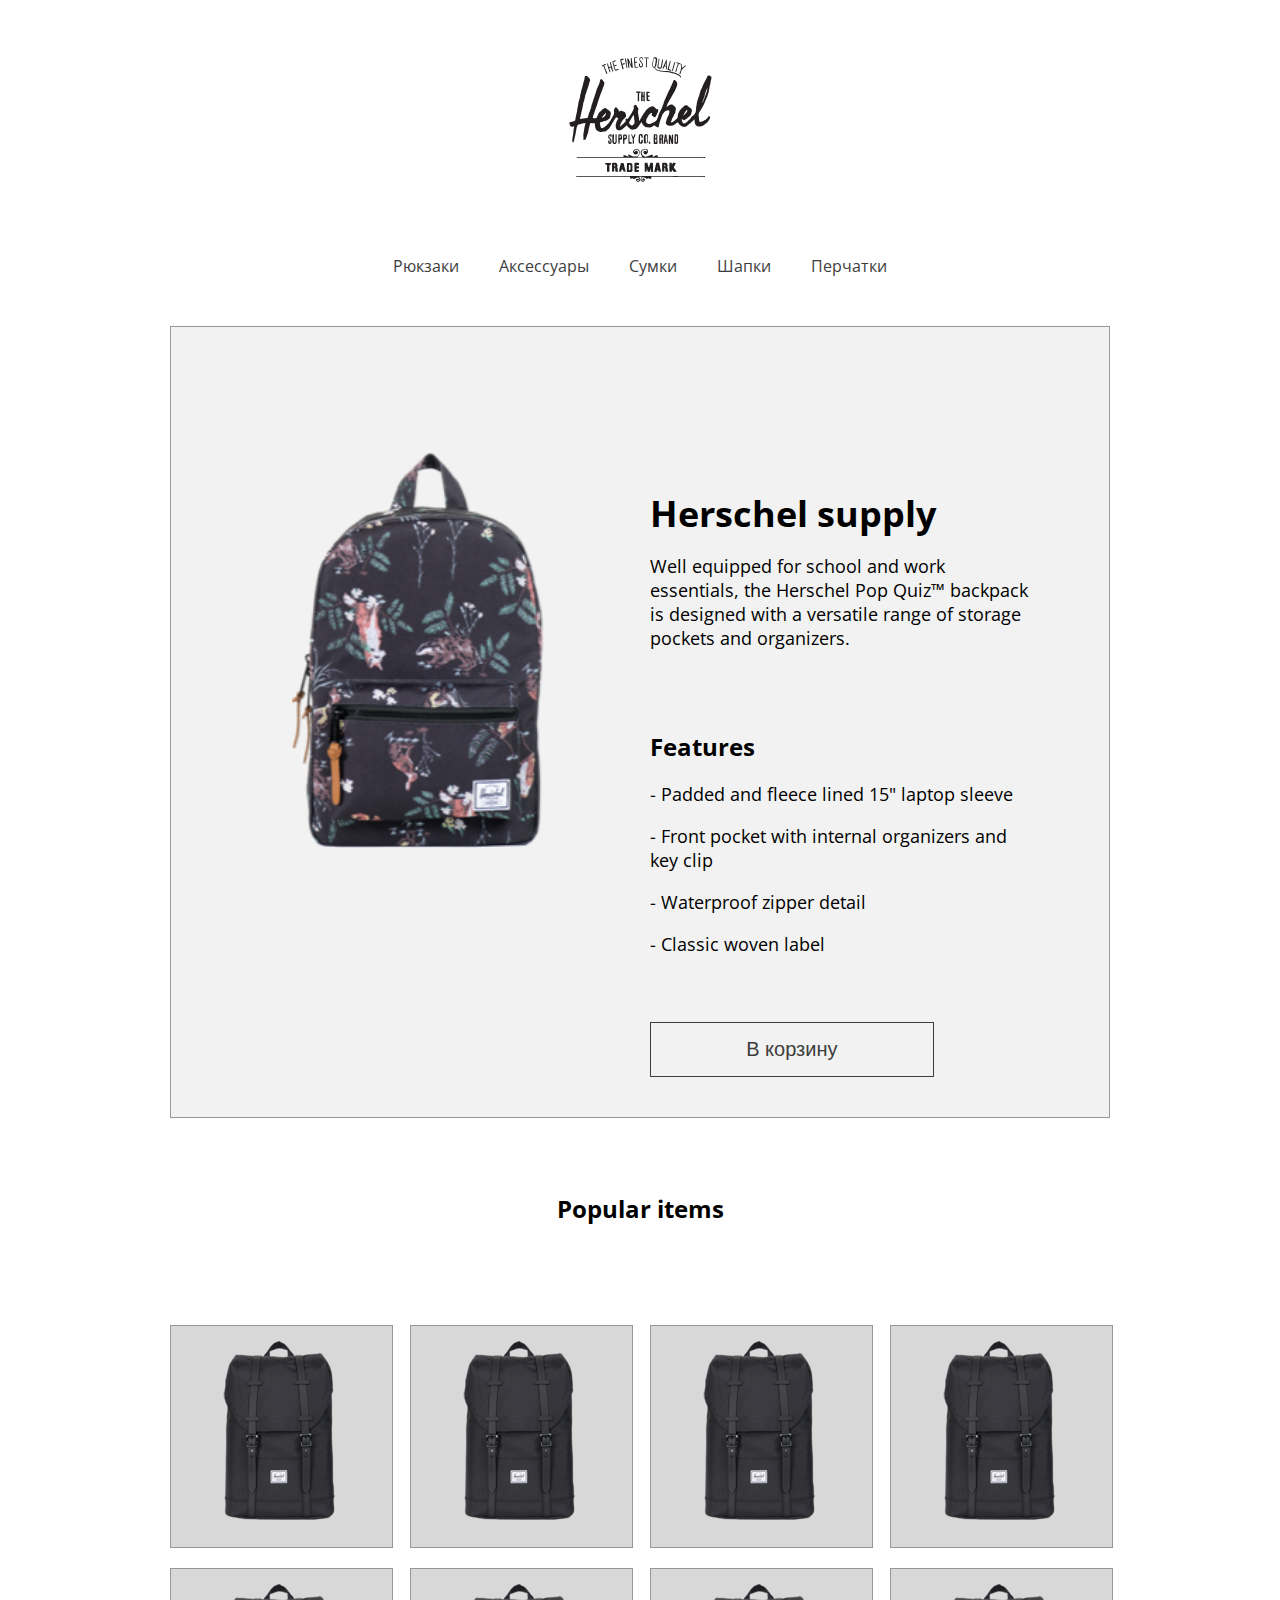
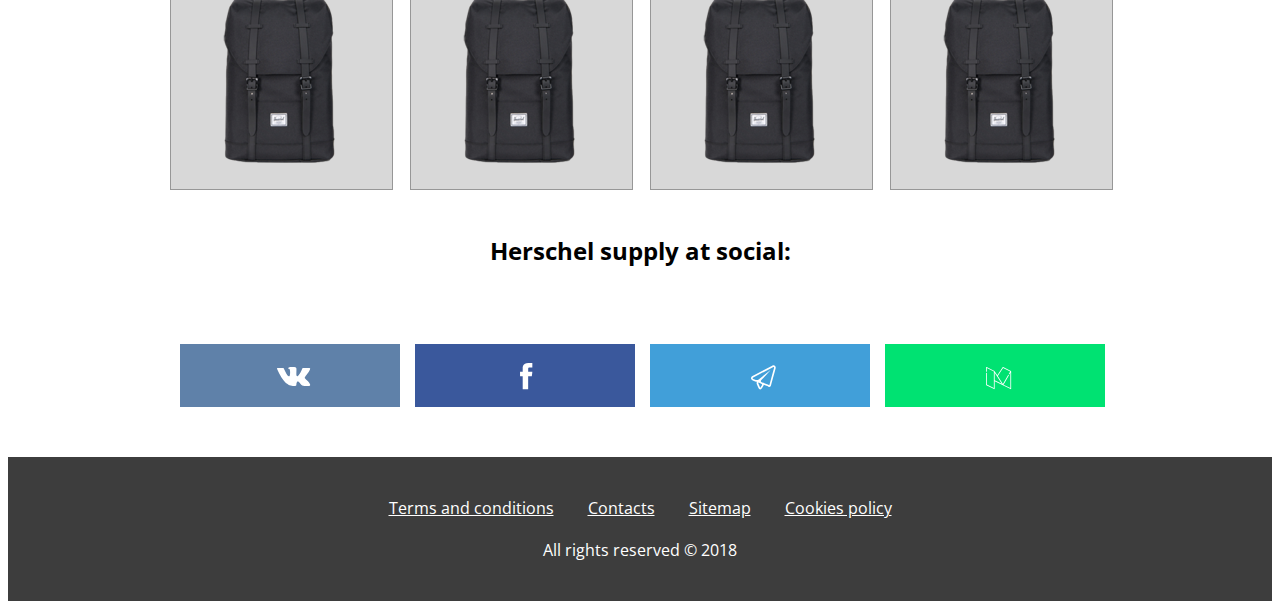
==== item.html @ 399c1b79 "nextSite" ====
<!DOCTYPE html>
<html>
	<head>
      <meta charset="utf-8">
      <meta name="viewport" content="width=device-width, initial-scale=1">
      <link rel="stylesheet" type="text/css" href="styles/container.css">
      <link rel="stylesheet" type="text/css" href="styles/item_contain.css">
      <link href="https://fonts.googleapis.com/css?family=Open+Sans:400,700" rel="stylesheet">
      <title>Заголовок страницы</title>
	</head>
	<body>
		<header>
			<div class="container">
	       		<div class="col-12 justify-center header-logo-col">
		           		<a href="item.html">

		            	<img src="images/herschel-logo.svg">
		           		</a>
	       		</div>
	       		<div class="col-12 justify-center">
	       			<nav>
     					<a href="#">Рюкзаки</a>
     					<a href="#">Аксессуары</a>
     					<a href="#">Сумки</a>
     					<a href="#">Шапки</a>
     					<a href="#">Перчатки</a>
   					</nav>
				</div>
   			</div>
		</header>
		<main>
			<section>
	  			<div class="container">
			    	<section class="main-item">
				      		<div class="main-item-container">
				      			<div class="row">
						      		<div class = "col-6 col-xs-12">
						       			<img class="main-item-img" src="images/header-img.png">
					       			</div>
					       			<div class = "col-6 col-xs-12">
					       				<div class = "main-item-right">
					       					<p class = "main-item-name">Herschel supply</p>
						       				<p class = "card-description">Well equipped for school and work essentials, the Herschel Pop Quiz™ backpack is designed with a versatile range of storage pockets and organizers.</p>
						       				<p class = "main-item-name-last">Features </p>
						       				<div class = "card-last-container">
							       				<p class = "card-last">- Padded and fleece lined 15" laptop sleeve</p>
							       				<p class = "card-last">- Front pocket with internal organizers and key clip</p>
												<p class = "card-last">- Waterproof zipper detail</p>
												<p class = "card-last">- Classic woven label</p>
											</div>
										<button class="main-item-btn">
				        					В корзину
				      					</button>
						       			</div>
					       			</div>
			     				</div>
			     			</div>
			     	</section>
		       	</div>
       		</section>
       		<div class = "col-12 justify-center ">
       		<p class = "pop-items"> Popular items </p>
       		</div>
       		<div class = "container">
	  				<div class="row">
	    				<div class = "col-xs-12 col-sm-6 col-3">
							<div class = "little-contain justify-center">
								<img src="images/4.png" height="179" width="112">
							</div>
	    				</div>
	    				<div class = " col-xs-12 col-sm-6 col-3">
							<div class = "little-contain justify-center">
								<img src="images/4.png" height="179" width="112">
							</div>
	    				</div>
	    				<div class = " col-xs-12 col-sm-6 col-3">
							<div class = "little-contain justify-center">
								<img src="images/4.png" height="179" width="112">
							</div>
	    				</div>
	    				<div class = " col-xs-12 col-sm-6 col-3">
							<div class = "little-contain justify-center">
								<img src="images/4.png" height="179" width="112">
							</div>
	    				</div>
	    				<div class = " col-xs-12 col-sm-6 col-3">
							<div class = "little-contain justify-center">
								<img src="images/4.png" height="179" width="112">
							</div>
	    				</div>
	    				<div class = " col-xs-12 col-sm-6 col-3">
							<div class = "little-contain justify-center">
								<img src="images/4.png" height="179" width="112">
							</div>
	    				</div>
	    				<div class = " col-xs-12 col-sm-6 col-3">
							<div class = "little-contain justify-center">
								<img src="images/4.png" height="179" width="112">
							</div>
	    				</div>
	    				<div class = "col-xs-12 col-sm-6 col-3">
							<div class = "little-contain justify-center">
								<img src="images/4.png" height="179" width="112">
							</div>
	    				</div>	
	    			</div>
	    	</div>
	    	<div class = "col-12 justify-center ">
	    	<p class = "main-item-name-last"> Herschel supply at social:</p>
	    	</div>
	    	<div class = "container">
	  				<div class = "align">
	  				<div class = "col-3 col-xs-12 col-sm-6 ">
		  				<button class="vk">
					      	<img src="images/about-vk.svg">
					    </button>
					</div>
					<div class = "col-3 col-xs-12 col-sm-6 ">
		  				<button class="fb justify-center">
					      	<img src="images/about-fb.svg">
					    </button>
					</div>
					<div class = "col-3 col-xs-12 col-sm-6 ">
		  				<button class="tg">
					      	<img src="images/about-tg.svg">
					    </button>
					</div>
					<div class = "col-3 col-xs-12 col-sm-6 ">
		  				<button class="md">
					      	<img src="images/about-md.svg">
					    </button>
	  				</div>	
	    	</div>
	    	</div>
		<footer>
 			<div class="footer-links">
			   <a href="#">Terms and conditions</a>
			   <a href="#">Contacts</a>
			   <a href="#">Sitemap</a>
			   <a href="#">Cookies policy</a>
 			</div>
 			<span>All rights reserved © 2018</span>
		</footer>
	</body>
</html>
---- styles/container.css ----
.container {
  max-width: 940px;
  margin: 0 auto;
}

.row {
  display: flex;
  flex-wrap: wrap;
  margin-left: -10px;
  margin-right: -10px;
}

.col-1 {
  width: 8.333333%;
}

.col-2 {
  width: 16.666667%;
}

.col-3 {
  width: 25%;
}

.col-4 {
  width: 33.333333%;
}

.col-5 {
  width: 41.666667%;
}

.col-6 {
  width: 50%;
}

.col-7 {
  width: 58.333333%;
}

.col-8 {
  width: 66.666667%;
}

.col-9 {
  width: 75%;
}

.col-10 {
  width: 83.333333%;
}

.col-11 {
  width: 91.666667%;
}

.col-12 {
  width: 100%;
}

.col-1, .col-2, .col-3, .col-4, .col-5, .col-6, .col-7, .col-8, .col-9, .col-10, .col-11, .col-12  {
  display: flex;
  padding-left: 10px;
  padding-right: 10px;
  box-sizing: border-box;
}

header {
   padding-top: 49px;
   margin-bottom: 49px;
}
.justify-center {
   justify-content: center;
}

header nav a {
   color: #3d3d3d;
   text-decoration: none;
   margin-right: 36px;
}

header nav a:last-child {
  margin-right: 0;
}

.header-logo-col {
  margin-bottom: 51pt;
}

body {
  font-family: 'Open Sans', sans-serif;
}

.main-item {
  display: flex;
  flex-direction: column;
  background-color: #f2f2f2;
  border: 1px solid #979797;
  padding-top: 50px;
  padding-bottom: 40px;
  margin-bottom: 50px
}
.main-item-container {
  display: flex;
  flex-direction: column;
  align-items: center;
}
.main-item-img {
  width: 183px;
  height: 284px;
  margin-bottom: 36px;
}
.main-item-heading {
  font-size: 36px;
  color: #3d3d3d;
  text-transform: uppercase;
  margin-bottom: 8px;
}
.main-item-price {
  font-size: 20px;
  color: #797979;
  text-transform: uppercase;
  margin-bottom: 35px;
}

.main-item-btn {
  width: 100%;
  border: 1px solid #3d3d3d;
  padding: 15px 0;
  text-align: center;
  background-color: #f2f2f2;
  color: #3d3d3d;
  font-size: 20px;
}

.main-item-btn:hover {
  cursor: pointer;
}

.main-item-btn-dark {
  background-color: #3d3d3d;
  border: solid 1px #979797;
  color: #b9b9b9;
}

.card {
  display: flex;
  width: 100%;
  flex-direction: column;
  border: 1px solid #979797;
  padding: 22px;
  margin-bottom: 20px;
  transition: 0.3s;
}

.card:hover {
  box-shadow: 0 22px 43px rgba(0,0,0,0.15);
  transition: 0.3s;
  transform: translateY(-5px);
  cursor: pointer;
}

.card-img {
  width: 138px;
  height: 200px;
  margin-bottom: 30px;
  display: flex;
  align-self: center;
}
.card-heading {
  font-size: 16px;
  color: #3d3d3d;
  margin-bottom: 20px;
}
.card-description {
  color: #878787;
  line-height: normal;
}
.card-price {
  font-size: 18px;
  font-weight: bold;
}

/* .two-main-item {
  text-align: center;
  margin-left: 480px;
  margin-right: 480px;
}*/

footer {
  display: flex;
  flex-direction: column;
  align-items: center;
  background-color: #3d3d3d;
  padding: 40px 0;
  color: #ffffff;
}
.footer-links {
  margin-bottom: 20px;
}
.footer-links a {
  color: #ffffff;
  margin-right: 30px;
}
.footer-links a:last-child {
  margin-right: 0;
}

@media(min-width: 768px) and (max-width: 990px) {

.main-item-sm-btn {
    width: 100%;
    border: 1px solid #3d3d3d;
    padding: 15px 0;
    text-align: center;
    background-color: #f2f2f2;
    color: #3d3d3d;
    font-size: 18px;
  }

  .main-item-sm-btn-dark {
  background-color: #3d3d3d;
  border: solid 1px #979797;
  color: #b9b9b9;
}

  .col-sm-1 {
    width: 8.333333%;
  }

  .col-sm-2 {
    width: 16.666667%;
  }

  .col-sm-3 {
    width: 25%;
  }

  .col-sm-4 {
    width: 33.333333%;
  }

  .col-sm-5 {
    width: 41.666667%;
  }

  .col-sm-6 {
    width: 50%;
  }

  .col-sm-7 {
    width: 58.333333%;
  }

  .col-sm-8 {
    width: 66.666667%;
  }

  .col-sm-9 {
    width: 75%;
  }

  .col-sm-10 {
    width: 83.333333%;
  }

  .col-sm-11 {
    width: 91.666667%;
  }

  .col-sm-12 {
    width: 100%;
  }
}

@media(max-width: 768px) {

   .main-item-xc-btn {
    width: 100%;
    border: 1px solid #3d3d3d;
    padding: 10px 0;
    text-align: center;
    background-color: #f2f2f2;
    color: #3d3d3d;
    font-size: 14px;
  }

  .main-item-xc-btn-dark {
  background-color: #3d3d3d;
  border: solid 1px #979797;
  color: #b9b9b9;
}

  header nav {
    display: flex;
    flex-direction: column;
  }

  header nav a {
    margin-bottom: 10px;
  }
  .footer-links {
    display: flex;
    flex-direction: column;
  }
  .footer-links a {
    margin-bottom: 10px;
  }

   .col-xs-1 {
    width: 8.333333%;
  }

  .col-xs-2 {
    width: 16.666667%;
  }

  .col-xs-3 {
    width: 25%;
  }

  .col-xs-4 {
    width: 33.333333%;
  }

  .col-xs-5 {
    width: 41.666667%;
  }

  .col-xs-6 {
    width: 50%;
  }

  .col-xs-7 {
    width: 58.333333%;
  }

  .col-xs-8 {
    width: 66.666667%;
  }

  .col-xs-9 {
    width: 75%;
  }

  .col-xs-10 {
    width: 83.333333%;
  }

  .col-xs-11 {
    width: 91.666667%;
  }

  .col-xs-12 {
    width: 100%;
  }
}

@media(max-width: 990px) {
  .container {
    padding: 10px;
  }
}
---- styles/item_contain.css ----
.container {
  max-width: 940px;
  margin: 0 auto;
}

.row {
  display: flex;
  flex-wrap: wrap; 
  margin-top: 76px;
}

.col-1 {
  width: 8.333333%;
}

.col-2 {
  width: 16.666667%;
}

.col-3 {
  width: 25%;
}

.col-4 {
  width: 33.333333%;
}

.col-5 {
  width: 41.666667%;
}

.col-6 {
  width: 50%;
}
.col-7 {
  width: 58.333333%;
}

.col-8 {
  width: 66.666667%;
}

.col-9 {
  width: 75%;
}

.col-10 {
  width: 83.333333%;
}

.col-11 {
  width: 91.666667%;
}

.col-12 {
  width: 100%;
}

.col-1, .col-2, .col-3, .col-4, .col-5, .col-6, .col-7, .col-8, .col-9, .col-10, .col-11, .col-12  {
  display: flex;
  padding-left: 10px;
  padding-right: 10px;
  box-sizing: border-box;
}

header {
   padding-top: 49px;
   margin-bottom: 49px;
}
.justify-center {
   justify-content: center;
}

header nav a {
   color: #3d3d3d;
   text-decoration: none;
   margin-right: 36px;
}

header nav a:last-child {
  margin-right: 0;
}

.header-logo-col {
  margin-bottom: 51pt;
}

body {
  font-family: 'Open Sans', sans-serif;
}

.main-item {
  display: flex;
  flex-direction: column;
  background-color: #f2f2f2;
  border: 1px solid #979797;
  padding-top: 50px;
  padding-bottom: 40px;
  margin-bottom: 50px
}

.little-contain {
  display: flex;
  width: 100%;
  background-color: #d8d8d8;
  border: 1px solid #979797;
  padding-top: 15px;
  padding-left: 52px;
  padding-right: 56.7px;
  padding-bottom: 26.6px;
  margin-bottom: 20px;
  transition: 0.3s;
}
.little-contain:hover {
  box-shadow: 0 22px 43px rgba(0,0,0,0.15);
  transition: 0.3s;
  transform: translateY(-5px);
  cursor: pointer;
}
.main-item-container {
  display: flex;
  flex-direction: column;
  align-items: center ;
}

.main-item-right {
  display: flex;
  flex-direction: column;
}
.main-item-img {
  width: 252px;
  height: 395.4px;
}

.main-item-name{
  
  font-size: 36px;
  font-weight: bold;
}

.pop-items{
  
  font-size: 24px;
  font-weight: bold;
}

.main-item-name-last {
  font-size: 24px;
  font-weight: bold;
  margin-bottom: 1px;
}

.card-container {
  width: 379px;
  height: 96px;
  margin-left: 88px;
}
.card-description {
  line-height: normal;
  color: #000000;
  margin-top: -20px;
  margin-bottom: 56px;
  font-size: 18px;
  text-align: left;
  width: 379px;
  height: 96px;

}

.card-last-container {
  margin-bottom: 48px;
}

.card-last  {
  line-height: normal;
  color: #000000;
  font-size: 18px;
  text-align: left;
}


.card {
  display: flex;
  width: 100%;
  flex-direction: column;
  margin-bottom: 20px;
}

.main-item-btn {
   width: 283.7px;
  border: 1px solid #3d3d3d;
  padding: 15px 0;
  text-align: center;
  background-color: #f2f2f2;
  color: #3d3d3d;
  font-size: 20px;
}

.main-item-btn:hover {
  cursor: pointer;
}

.vk {
   width: 220px;
   height: 63px;
   padding-top: 22px;
   padding-bottom: 22px;
   padding-left: 96px;
   padding-right: 90px;
  text-align: center;
  background-color: #5f81a9;
  border: 1px solid #5f81a9;
  color: #3d3d3d;
  font-size: 20px;
}

.fb {
   width: 220px;
   height: 63px;
   padding-top: 18px;
   padding-bottom: 18px;
   padding-left: 104px;
   padding-right: 103px;
  text-align: center;
  background-color: #3a589c;
  border: 1px solid #3a589c;
  color: #3d3d3d;
  font-size: 20px;
}

.tg {
   width: 220px;
   height: 63px;
   padding-top: 20px;
   padding-bottom: 18px;
   padding-left: 100px;
   padding-right: 95px;
  text-align: center;
  background-color: #419fd9;
  border: 1px solid #419fd9;
  color: #3d3d3d;
  font-size: 20px;
}

.md {
   width: 220px;
   height: 63px;
   padding-top: 22px;
   padding-bottom: 22px;
   padding-left: 100px;
   padding-right: 94px;
  text-align: center;
  background-color: #00e272;
  border: 1px solid #00e272;
  color: #3d3d3d;
  font-size: 20px;
}

.vk:hover {
  cursor: pointer;
}

.fb:hover {
  cursor: pointer;
}

.tg:hover {
  cursor: pointer;
}

.md:hover {
  cursor: pointer
}
.align {
  display: flex;
  flex-wrap: wrap; 
  margin-top: 76px;
  margin-bottom: 50px;
}
footer {
  display: flex;
  flex-direction: column;
  align-items: center;
  background-color: #3d3d3d;
  padding: 40px 0;
  color: #ffffff;
}
.footer-links {
  margin-bottom: 20px;
}
.footer-links a {
  color: #ffffff;
  margin-right: 30px;
}
.footer-links a:last-child {
  margin-right: 0;
}

/*.animate {
  transition: 0.5s;
  animation: rotateBox 3s linear infinite;
}

@keyframes rotateBox {
 from { transform: rotate(0) }
 to { transform: rotate(360deg) }
} */




@media(min-width: 768px) and (max-width: 990px) {

   .card-description {
  line-height: normal;
  color: #000000;
  margin-top: 0px;
  margin-bottom: 56px;
  text-align: center;
  width: 90%;
  height: 90%;

}

  .align {
    display: flex;
    flex-direction: column;
  }

  .vk {
    margin-bottom: 10px;
    justify-content: center;
  }

  .fb {
    margin-bottom: 10px;
    justify-content: center;
  }

  .tg {
    margin-bottom: 10px;
    justify-content: center;
  }


 .col-sm-1 {
    width: 8.333333%;
  }

  .col-sm-2 {
    width: 16.666667%;
  }

  .col-sm-3 {
    width: 25%;
  }

  .col-sm-4 {
    width: 33.333333%;
  }

  .col-sm-5 {
    width: 41.666667%;
  }

  .col-sm-6 {
    width: 50%;
  }

  .col-sm-7 {
    width: 58.333333%;
  }

  .col-sm-8 {
    width: 66.666667%;
  }

  .col-sm-9 {
    width: 75%;
  }

  .col-sm-10 {
    width: 83.333333%;
  }

  .col-sm-11 {
    width: 91.666667%;
  }

  .col-sm-12 {
    width: 100%;
  }

}
  @media(max-width: 768px) {

    .main-item-btn {
   width: 100%;
  border: 1px solid #3d3d3d;
  padding: 15px 0;
  text-align: center;
  background-color: #f2f2f2;
  color: #3d3d3d;
  font-size: 15px;
}

  .card-description {
  line-height: normal;
  color: #000000;
  margin-top: 0px;
  margin-bottom: 56px;
  margin-left: 40px;
  font-size: 14px;
  text-align: center;
  width: 60%;
  height: 60%;

}

.card-last  {
  line-height: normal;
  color: #000000;
  font-size: 14px;
  text-align: center;
   width: 60%;
  height: 60%;
  margin-left: 40px;
}

  .main-item-name-last {
  font-size: 18px;
  font-weight: bold;
  margin-bottom: 1px;
  margin-left: 40px;
}

.pop-items{
  
  font-size: 18px;
  font-weight: bold;
}

    .main-item-img {
  width: 183px;
  height: 284px;
  margin-bottom: 36px;
  margin-left: 40px;
}

    header nav {
    display: flex;
    flex-direction: column;
  }

  header nav a {
    margin-bottom: 10px;
  }

  .footer-links {
    display: flex;
    flex-direction: column;
  }
  .footer-links a {
    margin-bottom: 10px;
  }

   .col-xs-1 {
    width: 8.333333%;
  }

  .col-xs-2 {
    width: 16.666667%;
  }

  .col-xs-3 {
    width: 25%;
  }

  .col-xs-4 {
    width: 33.333333%;
  }

  .col-xs-5 {
    width: 41.666667%;
  }

  .col-xs-6 {
    width: 50%;
  }

  .col-xs-7 {
    width: 58.333333%;
  }

  .col-xs-8 {
    width: 66.666667%;
  }

  .col-xs-9 {
    width: 75%;
  }

  .col-xs-10 {
    width: 83.333333%;
  }

  .col-xs-11 {
    width: 91.666667%;
  }

  .col-xs-12 {
    width: 100%;
  }

   .align {
    display: flex;
    flex-direction: column;
    justify-content: center;
  }

  .vk {
    margin-bottom: 10px;
  }

  .fb {
    margin-bottom: 10px;
  }

  .tg {
    margin-bottom: 10px;
  }

.main-item-name{
  
  font-size: 18px;
  font-weight: bold;
  margin-left: 40px;
}

}

@media(max-width: 990px) {
  .container {
    padding: 10px;
  }
}
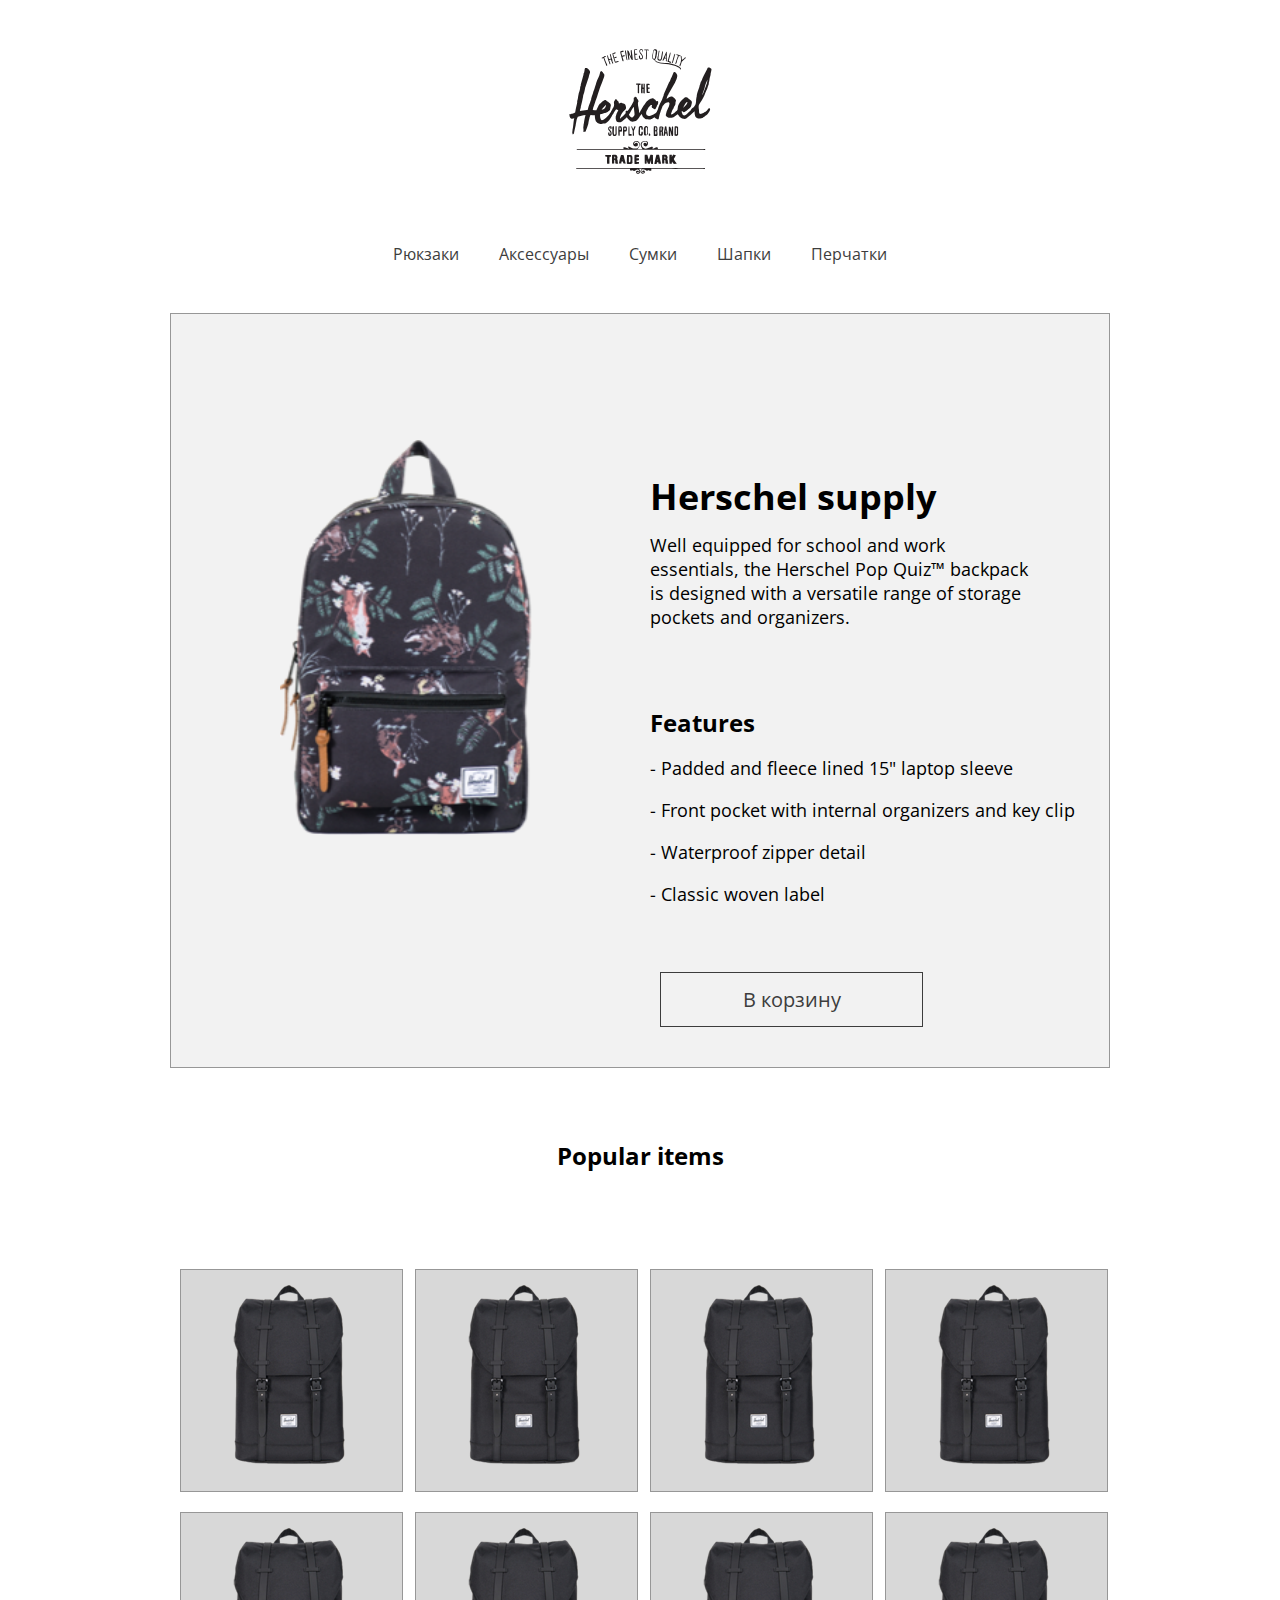
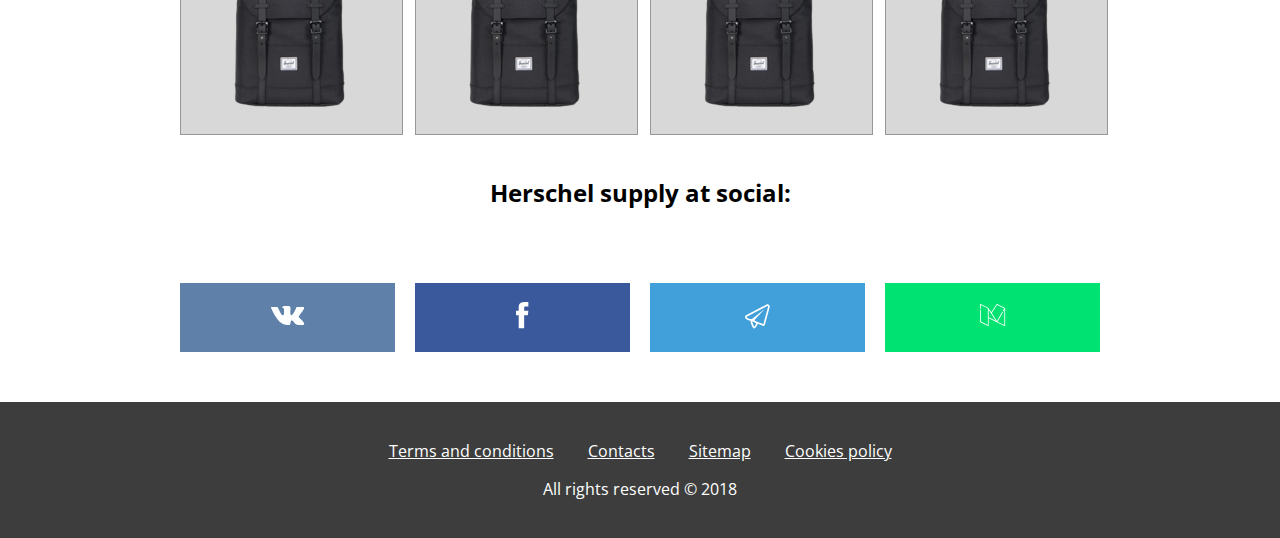
==== commit 9e81d33a: "cssRefresh" ====
--- a/item.html
+++ b/item.html
@@ -3,8 +3,8 @@
 	<head>
       <meta charset="utf-8">
       <meta name="viewport" content="width=device-width, initial-scale=1">
-      <link rel="stylesheet" type="text/css" href="styles/container.css">
       <link rel="stylesheet" type="text/css" href="styles/item_contain.css">
+      <link rel="stylesheet" type="text/css" href="styles/normalise.css">
       <link href="https://fonts.googleapis.com/css?family=Open+Sans:400,700" rel="stylesheet">
       <title>Заголовок страницы</title>
 	</head>
@@ -34,7 +34,7 @@
 			    	<section class="main-item">
 				      		<div class="main-item-container">
 				      			<div class="row">
-						      		<div class = "col-6 col-xs-12">
+						      		<div class = "col-6 col-xs-12 justify-center">
 						       			<img class="main-item-img" src="images/header-img.png">
 					       			</div>
 					       			<div class = "col-6 col-xs-12">
@@ -48,9 +48,11 @@
 												<p class = "card-last">- Waterproof zipper detail</p>
 												<p class = "card-last">- Classic woven label</p>
 											</div>
-										<button class="main-item-btn">
-				        					В корзину
-				      					</button>
+											<div class = col-8>
+												<button class="main-item-btn">
+						        					В корзину
+						      					</button>
+						      				</div>
 						       			</div>
 					       			</div>
 			     				</div>
--- a/styles/item_contain.css
+++ b/styles/item_contain.css
@@ -4,6 +4,7 @@
 }
 
 .row {
+  width: 100%;
   display: flex;
   flex-wrap: wrap; 
   margin-top: 76px;
@@ -120,7 +121,6 @@
 .main-item-container {
   display: flex;
   flex-direction: column;
-  align-items: center ;
 }
 
 .main-item-right {
@@ -187,7 +187,7 @@
 }
 
 .main-item-btn {
-   width: 283.7px;
+   width: 100%;
   border: 1px solid #3d3d3d;
   padding: 15px 0;
   text-align: center;
@@ -201,59 +201,38 @@
 }
 
 .vk {
-   width: 220px;
-   height: 63px;
-   padding-top: 22px;
-   padding-bottom: 22px;
-   padding-left: 96px;
-   padding-right: 90px;
-  text-align: center;
+  padding-top: 22px;
+  padding-bottom: 22px;
+  width: 100%;
   background-color: #5f81a9;
   border: 1px solid #5f81a9;
   color: #3d3d3d;
-  font-size: 20px;
 }
 
 .fb {
-   width: 220px;
-   height: 63px;
-   padding-top: 18px;
-   padding-bottom: 18px;
-   padding-left: 104px;
-   padding-right: 103px;
-  text-align: center;
+  padding-top: 18px;
+  padding-bottom: 18px;
+  width: 100%;
   background-color: #3a589c;
   border: 1px solid #3a589c;
   color: #3d3d3d;
-  font-size: 20px;
 }
 
 .tg {
-   width: 220px;
-   height: 63px;
-   padding-top: 20px;
-   padding-bottom: 18px;
-   padding-left: 100px;
-   padding-right: 95px;
-  text-align: center;
+  padding-top: 20px;
+  padding-bottom: 18px;
+  width: 100%;
   background-color: #419fd9;
   border: 1px solid #419fd9;
-  color: #3d3d3d;
-  font-size: 20px;
-}
+  color: #3d3d3d;}
 
 .md {
-   width: 220px;
-   height: 63px;
-   padding-top: 22px;
-   padding-bottom: 22px;
-   padding-left: 100px;
-   padding-right: 94px;
-  text-align: center;
+  padding-top: 20px;
+  padding-bottom: 20px;
+  width: 100%;
   background-color: #00e272;
   border: 1px solid #00e272;
   color: #3d3d3d;
-  font-size: 20px;
 }
 
 .vk:hover {
--- a/styles/normalise.css
+++ b/styles/normalise.css
@@ -0,0 +1,341 @@
+/*! normalize.css v8.0.0 | MIT License | github.com/necolas/normalize.css */
+
+/* Document
+   ========================================================================== */
+
+/**
+ * 1. Correct the line height in all browsers.
+ * 2. Prevent adjustments of font size after orientation changes in iOS.
+ */
+
+html {
+  line-height: 1.15; /* 1 */
+  -webkit-text-size-adjust: 100%; /* 2 */
+}
+
+/* Sections
+   ========================================================================== */
+
+/**
+ * Remove the margin in all browsers.
+ */
+
+body {
+  margin: 0;
+}
+
+/**
+ * Correct the font size and margin on `h1` elements within `section` and
+ * `article` contexts in Chrome, Firefox, and Safari.
+ */
+
+h1 {
+  font-size: 2em;
+  margin: 0.67em 0;
+}
+
+/* Grouping content
+   ========================================================================== */
+
+/**
+ * 1. Add the correct box sizing in Firefox.
+ * 2. Show the overflow in Edge and IE.
+ */
+
+hr {
+  box-sizing: content-box; /* 1 */
+  height: 0; /* 1 */
+  overflow: visible; /* 2 */
+}
+
+/**
+ * 1. Correct the inheritance and scaling of font size in all browsers.
+ * 2. Correct the odd `em` font sizing in all browsers.
+ */
+
+pre {
+  font-family: monospace, monospace; /* 1 */
+  font-size: 1em; /* 2 */
+}
+
+/* Text-level semantics
+   ========================================================================== */
+
+/**
+ * Remove the gray background on active links in IE 10.
+ */
+
+a {
+  background-color: transparent;
+}
+
+/**
+ * 1. Remove the bottom border in Chrome 57-
+ * 2. Add the correct text decoration in Chrome, Edge, IE, Opera, and Safari.
+ */
+
+abbr[title] {
+  border-bottom: none; /* 1 */
+  text-decoration: underline; /* 2 */
+  text-decoration: underline dotted; /* 2 */
+}
+
+/**
+ * Add the correct font weight in Chrome, Edge, and Safari.
+ */
+
+b,
+strong {
+  font-weight: bolder;
+}
+
+/**
+ * 1. Correct the inheritance and scaling of font size in all browsers.
+ * 2. Correct the odd `em` font sizing in all browsers.
+ */
+
+code,
+kbd,
+samp {
+  font-family: monospace, monospace; /* 1 */
+  font-size: 1em; /* 2 */
+}
+
+/**
+ * Add the correct font size in all browsers.
+ */
+
+small {
+  font-size: 80%;
+}
+
+/**
+ * Prevent `sub` and `sup` elements from affecting the line height in
+ * all browsers.
+ */
+
+sub,
+sup {
+  font-size: 75%;
+  line-height: 0;
+  position: relative;
+  vertical-align: baseline;
+}
+
+sub {
+  bottom: -0.25em;
+}
+
+sup {
+  top: -0.5em;
+}
+
+/* Embedded content
+   ========================================================================== */
+
+/**
+ * Remove the border on images inside links in IE 10.
+ */
+
+img {
+  border-style: none;
+}
+
+/* Forms
+   ========================================================================== */
+
+/**
+ * 1. Change the font styles in all browsers.
+ * 2. Remove the margin in Firefox and Safari.
+ */
+
+button,
+input,
+optgroup,
+select,
+textarea {
+  font-family: inherit; /* 1 */
+  font-size: 100%; /* 1 */
+  line-height: 1.15; /* 1 */
+  margin: 0; /* 2 */
+}
+
+/**
+ * Show the overflow in IE.
+ * 1. Show the overflow in Edge.
+ */
+
+button,
+input { /* 1 */
+  overflow: visible;
+}
+
+/**
+ * Remove the inheritance of text transform in Edge, Firefox, and IE.
+ * 1. Remove the inheritance of text transform in Firefox.
+ */
+
+button,
+select { /* 1 */
+  text-transform: none;
+}
+
+/**
+ * Correct the inability to style clickable types in iOS and Safari.
+ */
+
+button,
+[type="button"],
+[type="reset"],
+[type="submit"] {
+  -webkit-appearance: button;
+}
+
+/**
+ * Remove the inner border and padding in Firefox.
+ */
+
+button::-moz-focus-inner,
+[type="button"]::-moz-focus-inner,
+[type="reset"]::-moz-focus-inner,
+[type="submit"]::-moz-focus-inner {
+  border-style: none;
+  padding: 0;
+}
+
+/**
+ * Restore the focus styles unset by the previous rule.
+ */
+
+button:-moz-focusring,
+[type="button"]:-moz-focusring,
+[type="reset"]:-moz-focusring,
+[type="submit"]:-moz-focusring {
+  outline: 1px dotted ButtonText;
+}
+
+/**
+ * Correct the padding in Firefox.
+ */
+
+fieldset {
+  padding: 0.35em 0.75em 0.625em;
+}
+
+/**
+ * 1. Correct the text wrapping in Edge and IE.
+ * 2. Correct the color inheritance from `fieldset` elements in IE.
+ * 3. Remove the padding so developers are not caught out when they zero out
+ *    `fieldset` elements in all browsers.
+ */
+
+legend {
+  box-sizing: border-box; /* 1 */
+  color: inherit; /* 2 */
+  display: table; /* 1 */
+  max-width: 100%; /* 1 */
+  padding: 0; /* 3 */
+  white-space: normal; /* 1 */
+}
+
+/**
+ * Add the correct vertical alignment in Chrome, Firefox, and Opera.
+ */
+
+progress {
+  vertical-align: baseline;
+}
+
+/**
+ * Remove the default vertical scrollbar in IE 10+.
+ */
+
+textarea {
+  overflow: auto;
+}
+
+/**
+ * 1. Add the correct box sizing in IE 10.
+ * 2. Remove the padding in IE 10.
+ */
+
+[type="checkbox"],
+[type="radio"] {
+  box-sizing: border-box; /* 1 */
+  padding: 0; /* 2 */
+}
+
+/**
+ * Correct the cursor style of increment and decrement buttons in Chrome.
+ */
+
+[type="number"]::-webkit-inner-spin-button,
+[type="number"]::-webkit-outer-spin-button {
+  height: auto;
+}
+
+/**
+ * 1. Correct the odd appearance in Chrome and Safari.
+ * 2. Correct the outline style in Safari.
+ */
+
+[type="search"] {
+  -webkit-appearance: textfield; /* 1 */
+  outline-offset: -2px; /* 2 */
+}
+
+/**
+ * Remove the inner padding in Chrome and Safari on macOS.
+ */
+
+[type="search"]::-webkit-search-decoration {
+  -webkit-appearance: none;
+}
+
+/**
+ * 1. Correct the inability to style clickable types in iOS and Safari.
+ * 2. Change font properties to `inherit` in Safari.
+ */
+
+::-webkit-file-upload-button {
+  -webkit-appearance: button; /* 1 */
+  font: inherit; /* 2 */
+}
+
+/* Interactive
+   ========================================================================== */
+
+/*
+ * Add the correct display in Edge, IE 10+, and Firefox.
+ */
+
+details {
+  display: block;
+}
+
+/*
+ * Add the correct display in all browsers.
+ */
+
+summary {
+  display: list-item;
+}
+
+/* Misc
+   ========================================================================== */
+
+/**
+ * Add the correct display in IE 10+.
+ */
+
+template {
+  display: none;
+}
+
+/**
+ * Add the correct display in IE 10.
+ */
+
+[hidden] {
+  display: none;
+}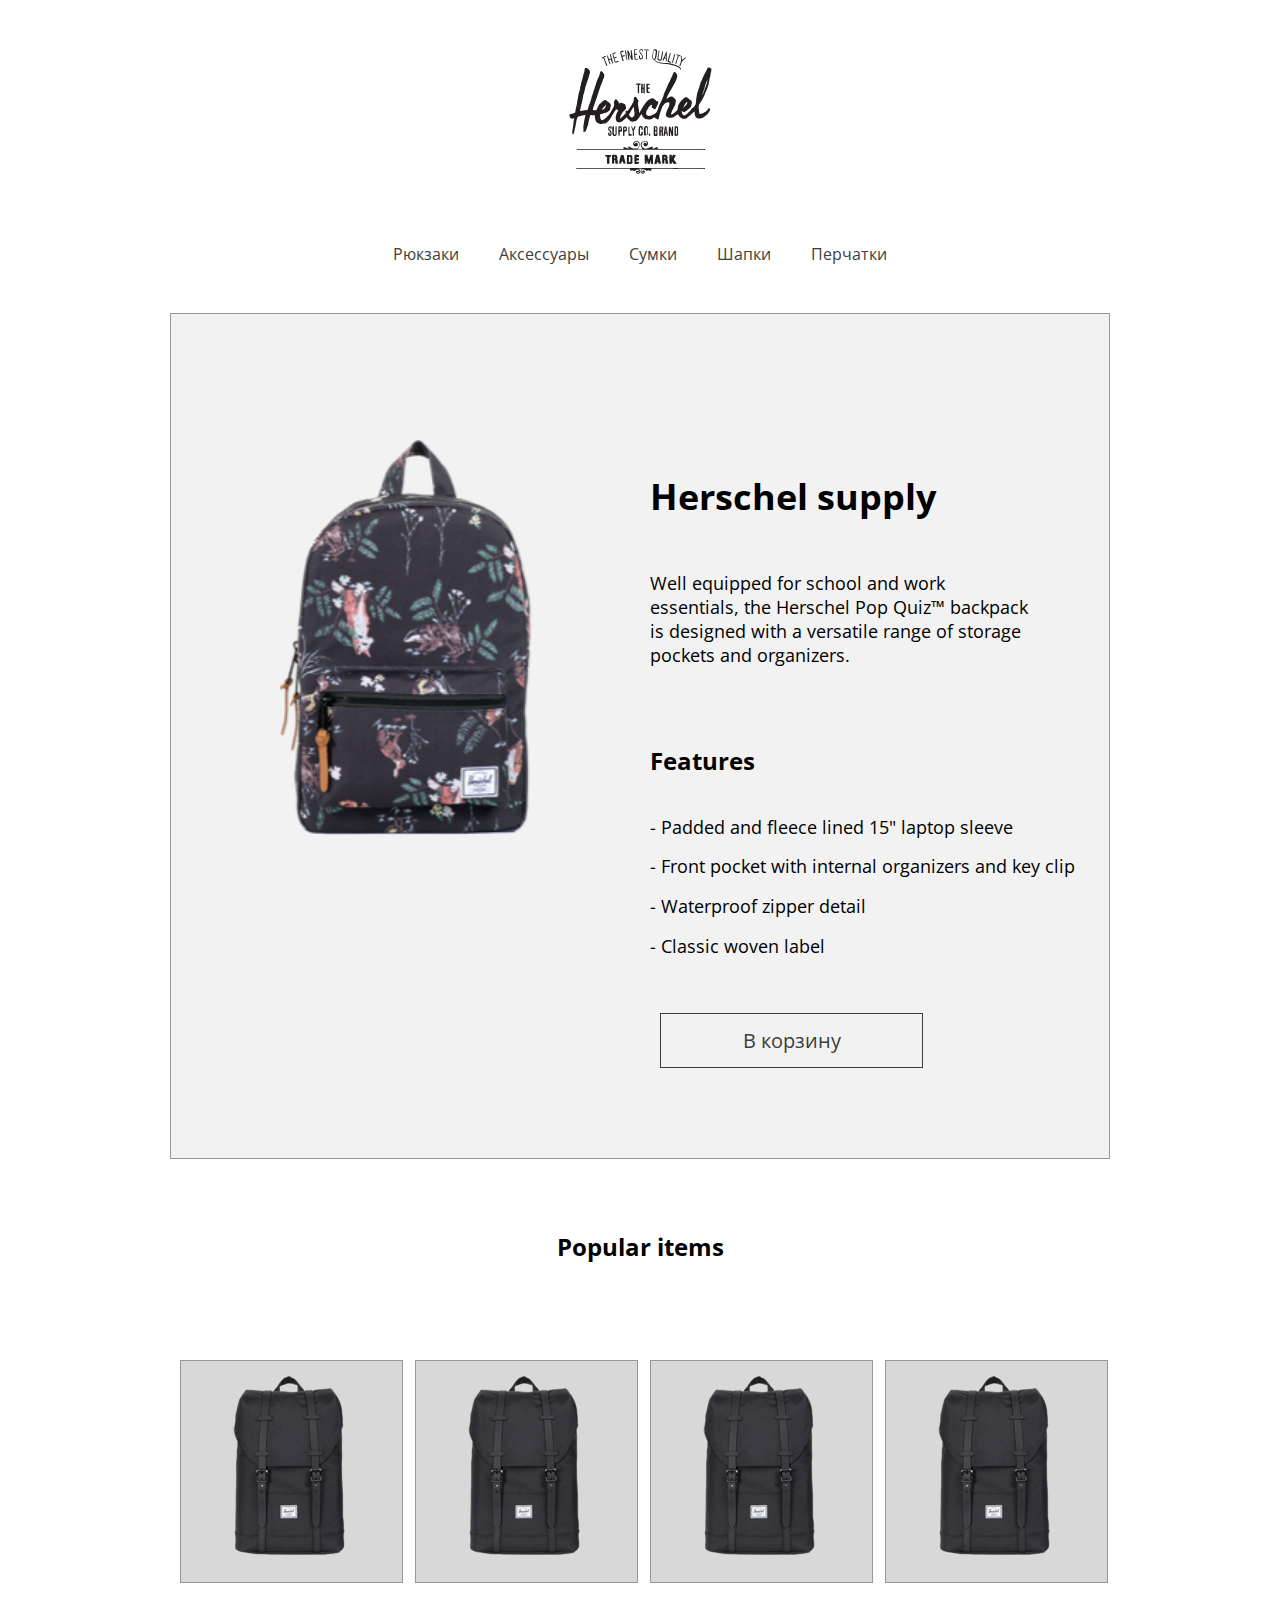
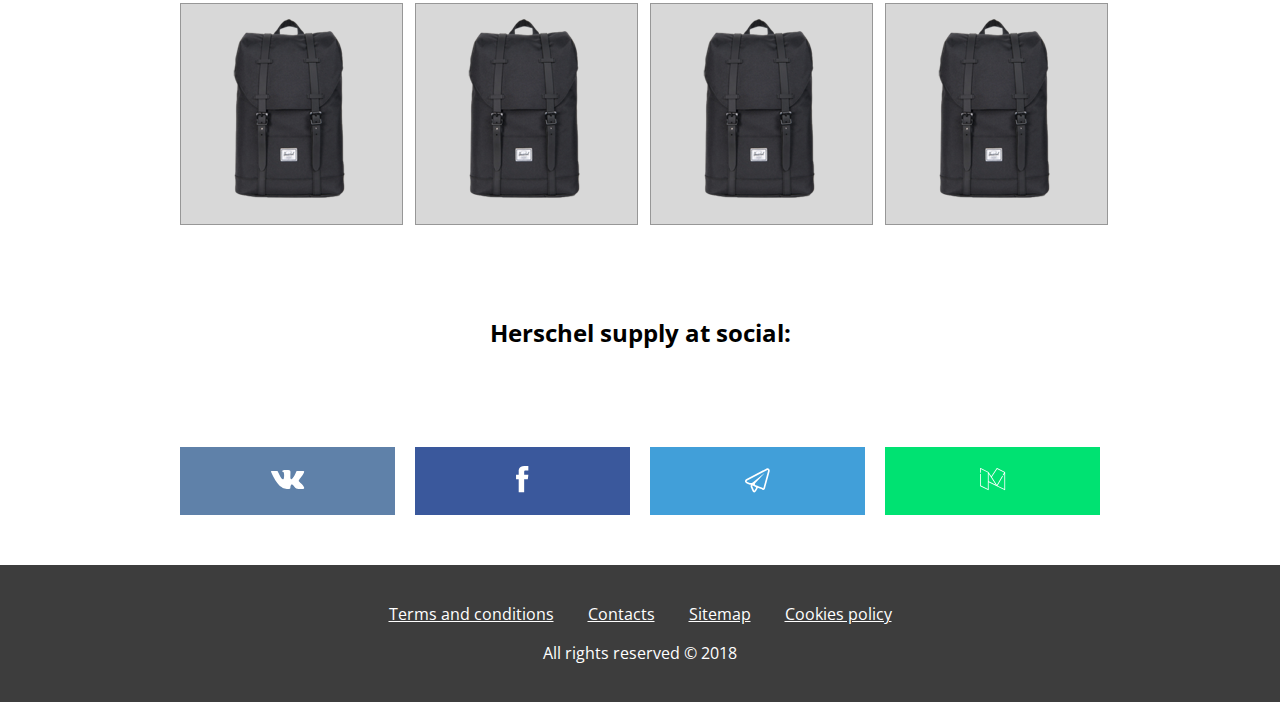
==== commit 9d44e6b8: "final" ====
--- a/item.html
+++ b/item.html
@@ -31,25 +31,23 @@
 		<main>
 			<section>
 	  			<div class="container">
-			    	<section class="main-item">
+			    	<section class="main-item justify-center">
 				      		<div class="main-item-container">
 				      			<div class="row">
 						      		<div class = "col-6 col-xs-12 justify-center">
 						       			<img class="main-item-img" src="images/header-img.png">
 					       			</div>
-					       			<div class = "col-6 col-xs-12">
+					       			<div class = "col-6 col-xs-12" >
 					       				<div class = "main-item-right">
-					       					<p class = "main-item-name">Herschel supply</p>
-						       				<p class = "card-description">Well equipped for school and work essentials, the Herschel Pop Quiz™ backpack is designed with a versatile range of storage pockets and organizers.</p>
-						       				<p class = "main-item-name-last">Features </p>
-						       				<div class = "card-last-container">
-							       				<p class = "card-last">- Padded and fleece lined 15" laptop sleeve</p>
-							       				<p class = "card-last">- Front pocket with internal organizers and key clip</p>
-												<p class = "card-last">- Waterproof zipper detail</p>
-												<p class = "card-last">- Classic woven label</p>
-											</div>
-											<div class = col-8>
-												<button class="main-item-btn">
+					       					<p class = "main-item-name text-align">Herschel supply</p>
+						       				<p class = "card-description text-align">Well equipped for school and work essentials, the Herschel Pop Quiz™ backpack is designed with a versatile range of storage pockets and organizers.</p>
+						       				<p class = "main-item-name-last text-align">Features </p>
+							       				<p class = "main-item-contains text-align">- Padded and fleece lined 15" laptop sleeve</p>
+							       				<p class = "main-item-contains text-align">- Front pocket with internal organizers and key clip</p>
+												<p class = "main-item-contains text-align">- Waterproof zipper detail</p>
+												<p class = "main-item-last text-align ">- Classic woven label</p>
+											<div class = "col-8 text-align">
+												<button class="main-item-btn ">
 						        					В корзину
 						      					</button>
 						      				</div>
@@ -111,7 +109,7 @@
 	    	<p class = "main-item-name-last"> Herschel supply at social:</p>
 	    	</div>
 	    	<div class = "container">
-	  				<div class = "align">
+	    		<div class = "row justify-center">
 	  				<div class = "col-3 col-xs-12 col-sm-6 ">
 		  				<button class="vk">
 					      	<img src="images/about-vk.svg">
@@ -131,7 +129,7 @@
 		  				<button class="md">
 					      	<img src="images/about-md.svg">
 					    </button>
-	  				</div>	
+				</div>
 	    	</div>
 	    	</div>
 		<footer>
--- a/styles/item_contain.css
+++ b/styles/item_contain.css
@@ -8,6 +8,7 @@
   display: flex;
   flex-wrap: wrap; 
   margin-top: 76px;
+  margin-bottom: 50px;
 }
 
 .col-1 {
@@ -112,6 +113,7 @@
   margin-bottom: 20px;
   transition: 0.3s;
 }
+
 .little-contain:hover {
   box-shadow: 0 22px 43px rgba(0,0,0,0.15);
   transition: 0.3s;
@@ -142,26 +144,35 @@
   
   font-size: 24px;
   font-weight: bold;
+  margin-bottom: 
 }
 
 .main-item-name-last {
   font-size: 24px;
   font-weight: bold;
+}
+
+.main-item-contains {
+  font-size: 18px;
   margin-bottom: 1px;
+}
+
+.main-item-last {
+  font-size: 18px;
+  margin-bottom: 56px;
 }
 
 .card-container {
   width: 379px;
   height: 96px;
   margin-left: 88px;
+  justify-content: center;
 }
 .card-description {
   line-height: normal;
   color: #000000;
-  margin-top: -20px;
   margin-bottom: 56px;
   font-size: 18px;
-  text-align: left;
   width: 379px;
   height: 96px;
 
@@ -172,10 +183,8 @@
 }
 
 .card-last  {
-  line-height: normal;
   color: #000000;
   font-size: 18px;
-  text-align: left;
 }
 
 
@@ -190,7 +199,6 @@
    width: 100%;
   border: 1px solid #3d3d3d;
   padding: 15px 0;
-  text-align: center;
   background-color: #f2f2f2;
   color: #3d3d3d;
   font-size: 20px;
@@ -295,85 +303,10 @@
   color: #000000;
   margin-top: 0px;
   margin-bottom: 56px;
-  text-align: center;
-  width: 90%;
-  height: 90%;
-
-}
-
-  .align {
-    display: flex;
-    flex-direction: column;
-  }
-
-  .vk {
-    margin-bottom: 10px;
-    justify-content: center;
-  }
-
-  .fb {
-    margin-bottom: 10px;
-    justify-content: center;
-  }
-
-  .tg {
-    margin-bottom: 10px;
-    justify-content: center;
-  }
-
-
- .col-sm-1 {
-    width: 8.333333%;
-  }
-
-  .col-sm-2 {
-    width: 16.666667%;
-  }
-
-  .col-sm-3 {
-    width: 25%;
-  }
-
-  .col-sm-4 {
-    width: 33.333333%;
-  }
-
-  .col-sm-5 {
-    width: 41.666667%;
-  }
-
-  .col-sm-6 {
-    width: 50%;
-  }
-
-  .col-sm-7 {
-    width: 58.333333%;
-  }
-
-  .col-sm-8 {
-    width: 66.666667%;
-  }
-
-  .col-sm-9 {
-    width: 75%;
-  }
-
-  .col-sm-10 {
-    width: 83.333333%;
-  }
-
-  .col-sm-11 {
-    width: 91.666667%;
-  }
-
-  .col-sm-12 {
-    width: 100%;
-  }
-
-}
-  @media(max-width: 768px) {
-
-    .main-item-btn {
+
+}
+
+ .main-item-btn {
    width: 100%;
   border: 1px solid #3d3d3d;
   padding: 15px 0;
@@ -383,16 +316,104 @@
   font-size: 15px;
 }
 
+  .align {
+    display: flex;
+    flex-direction: column;
+  }
+
+  .vk {
+    margin-bottom: 10px;
+    justify-content: center;
+  }
+
+  .fb {
+    margin-bottom: 10px;
+    justify-content: center;
+  }
+
+  .tg {
+    margin-bottom: 10px;
+    justify-content: center;
+  }
+
+  .md {
+    margin-bottom: 10px;
+    justify-content: center;
+  }
+
+ .col-sm-1 {
+    width: 8.333333%;
+  }
+
+  .col-sm-2 {
+    width: 16.666667%;
+  }
+
+  .col-sm-3 {
+    width: 25%;
+  }
+
+  .col-sm-4 {
+    width: 33.333333%;
+  }
+
+  .col-sm-5 {
+    width: 41.666667%;
+  }
+
+  .col-sm-6 {
+    width: 50%;
+  }
+
+  .col-sm-7 {
+    width: 58.333333%;
+  }
+
+  .col-sm-8 {
+    width: 66.666667%;
+  }
+
+  .col-sm-9 {
+    width: 75%;
+  }
+
+  .col-sm-10 {
+    width: 83.333333%;
+  }
+
+  .col-sm-11 {
+    width: 91.666667%;
+  }
+
+  .col-sm-12 {
+    width: 100%;
+  }
+
+  .text-align {
+  text-align: center;
+  width: 100%;
+}
+
+}
+
+  @media(max-width: 768px) {
+
+
+    .main-item-btn {
+   width: 100%;
+  border: 1px solid #3d3d3d;
+  padding: 15px 0;
+  padding-bottom: 20x;
+  background-color: #f2f2f2;
+  color: #3d3d3d;
+  font-size: 15px;
+}
+
   .card-description {
   line-height: normal;
   color: #000000;
-  margin-top: 0px;
   margin-bottom: 56px;
-  margin-left: 40px;
-  font-size: 14px;
-  text-align: center;
-  width: 60%;
-  height: 60%;
+  width: 100%;
 
 }
 
@@ -400,17 +421,15 @@
   line-height: normal;
   color: #000000;
   font-size: 14px;
-  text-align: center;
    width: 60%;
   height: 60%;
-  margin-left: 40px;
 }
 
   .main-item-name-last {
   font-size: 18px;
   font-weight: bold;
   margin-bottom: 1px;
-  margin-left: 40px;
+
 }
 
 .pop-items{
@@ -423,7 +442,6 @@
   width: 183px;
   height: 284px;
   margin-bottom: 36px;
-  margin-left: 40px;
 }
 
     header nav {
@@ -509,13 +527,20 @@
     margin-bottom: 10px;
   }
 
+  .md {
+    margin-bottom: 10px;
+  }
+
 .main-item-name{
   
   font-size: 18px;
   font-weight: bold;
-  margin-left: 40px;
-}
-
+}
+
+.text-align {
+  text-align: center;
+  width: 100%;
+}
 }
 
 @media(max-width: 990px) {
